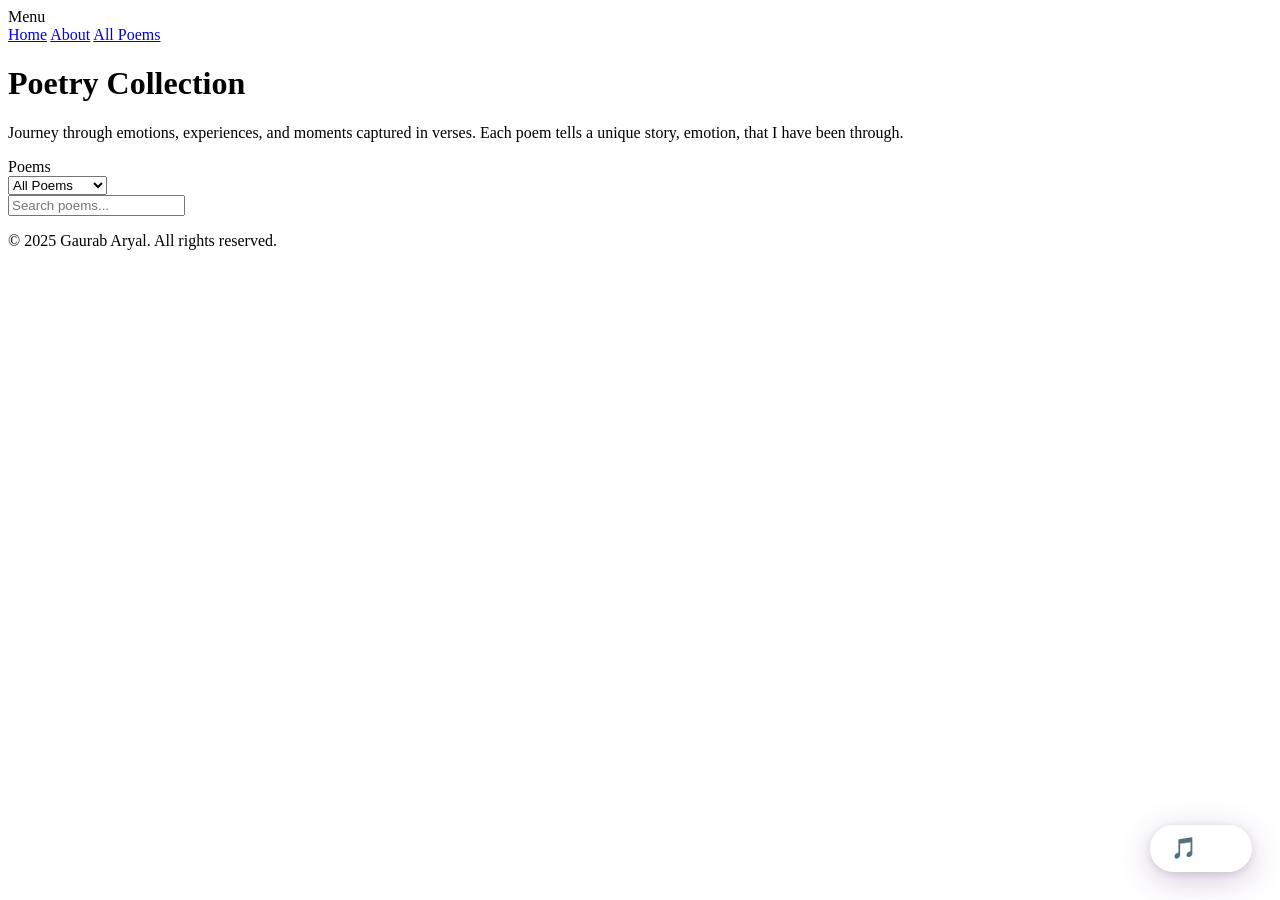
==== index.html @ 0ad4f9c4 "added a music section by antigravity" ====
<!DOCTYPE html>
<html lang="en">

<head>
  <meta charset="UTF-8">
  <meta name="viewport" content="width=device-width, initial-scale=1.0">

  <meta name="description"
    content="Journey through emotions, experiences, and moments captured in verses by Gaurab Aryal">
  <meta name="keywords" content="poetry, poems, literature, Gaurab Aryal, creative writing">

  <title>My Poems | Gaurab</title>

  <link rel="stylesheet" href="css/styles.css">
  <link rel="stylesheet" href="css/music.css">
  <link
    href="https://fonts.googleapis.com/css2?family=Playfair+Display:wght@400;700&family=Inter:wght@300;400;600&display=swap"
    rel="stylesheet">
  <!-- Favicon -->
  <link rel="icon" type="image/x-icon" href="/favicon.ico">

</head>

<body>
  <div class="wrap">


    <!-- Navigation Dropdown -->
    <div class="nav-dropdown" id="navDropdown">
      <div class="nav-toggle" id="navToggle">
        Menu
      </div>
      <div class="nav-menu">
        <a href="#top"> Home</a>
        <a href="/pages/author.html">About</a>
        <a href="/poems-list.html">All Poems</a>
      </div>
    </div>

    <div id="top"></div>
    <div class="unified-header">
      <div class="header-content">
        <h1>Poetry Collection</h1>
        <div class="underline"></div>
        <p class="poems-description">
          Journey through emotions, experiences, and moments captured in verses.
          Each poem tells a unique story, emotion, that I have been through.
        </p>

        <div class="poem-counter">
          <span class="counter-number" id="poem-counter"> </span>
          <span class="counter-label">Poems</span>
        </div>

        <div class="category-dropdown">
          <select id="poem-category" aria-label="Filter poems by category">
            <option value="all">All Poems</option>
            <option value="Introspection">Introspection</option>
            <option value="Love">Love</option>
            <option value="Life">Life</option>
            <option value="Night">Night</option>
            <option value="People">People</option>
          </select>
        </div>

      </div>
    </div>

    <div class="poems-wrapper">
      <div class="poems-controls">
        <div class="search-container">
          <input type="text" id="search-input" placeholder="Search poems..." class="search-input">
        </div>
      </div>

      <div class="poems-grid">
        <!-- Poems will be loaded here by JavaScript -->
      </div>

      <div class="pagination-stats"></div>
      <div class="pagination-container"></div>
    </div>


    <footer class="navbar">
      <div class="footer-content">
        <p>&copy; 2025 Gaurab Aryal. All rights reserved.</p>
      </div>
    </footer>

  </div>

  <!-- Analytics -->
  <script async src="https://www.googletagmanager.com/gtag/js?id=G-D6WCQTHSCM"></script>
  <script>
    window.dataLayer = window.dataLayer || [];
    function gtag() { dataLayer.push(arguments); }
    gtag('js', new Date());
    gtag('config', 'G-D6WCQTHSCM');
  </script>

  <script type="module" src="js/main.js"></script>
  <!-- Music Player (separate, standalone module) -->
  <script src="js/music.js" defer></script>


</body>

</html>
---- css/music.css ----
/* ========================================
   MUSIC PLAYER STYLES
   Floating ambient music player
   ======================================== */

/* Music Player Container */
#music-player {
    position: fixed;
    bottom: 28px;
    right: 28px;
    z-index: 9999;
    display: flex;
    flex-direction: column;
    align-items: flex-end;
    gap: 10px;
    font-family: 'Inter', sans-serif;
}

/* Collapsed pill button */
#music-toggle-btn {
    display: flex;
    align-items: center;
    gap: 10px;
    background: rgba(255, 255, 255, 0.18);
    backdrop-filter: blur(20px);
    -webkit-backdrop-filter: blur(20px);
    border: 1.5px solid rgba(255, 255, 255, 0.35);
    border-radius: 50px;
    padding: 12px 20px;
    cursor: pointer;
    box-shadow: 0 8px 32px rgba(89, 46, 131, 0.25), 0 2px 8px rgba(0,0,0,0.12);
    transition: all 0.35s cubic-bezier(0.34, 1.56, 0.64, 1);
    color: #fff;
    user-select: none;
    min-width: 52px;
    justify-content: center;
}

#music-toggle-btn:hover {
    transform: translateY(-3px) scale(1.05);
    box-shadow: 0 14px 40px rgba(89, 46, 131, 0.38), 0 4px 12px rgba(0,0,0,0.18);
    background: rgba(255, 255, 255, 0.26);
}

#music-toggle-btn .btn-icon {
    font-size: 1.3rem;
    line-height: 1;
    transition: transform 0.3s ease;
}

#music-toggle-btn:hover .btn-icon {
    transform: scale(1.15) rotate(-5deg);
}

#music-toggle-btn .btn-label {
    font-size: 0.85rem;
    font-weight: 600;
    letter-spacing: 0.5px;
    white-space: nowrap;
    max-width: 120px;
    overflow: hidden;
    text-overflow: ellipsis;
}

/* Expanded player card */
#music-card {
    background: rgba(20, 12, 40, 0.72);
    backdrop-filter: blur(28px);
    -webkit-backdrop-filter: blur(28px);
    border: 1.5px solid rgba(126, 91, 239, 0.28);
    border-radius: 22px;
    padding: 20px 22px 18px;
    width: 300px;
    box-shadow: 0 20px 60px rgba(89, 46, 131, 0.38), 0 4px 16px rgba(0,0,0,0.22);
    transform-origin: bottom right;
    transform: scale(0.85) translateY(10px);
    opacity: 0;
    pointer-events: none;
    transition: all 0.4s cubic-bezier(0.34, 1.56, 0.64, 1);
    color: #fff;
}

#music-card.open {
    transform: scale(1) translateY(0);
    opacity: 1;
    pointer-events: all;
}

/* Track info */
.music-track-info {
    display: flex;
    align-items: center;
    gap: 14px;
    margin-bottom: 16px;
}

.music-art {
    width: 52px;
    height: 52px;
    border-radius: 12px;
    background: linear-gradient(135deg, #7e5bef, #f472b6);
    display: flex;
    align-items: center;
    justify-content: center;
    font-size: 1.5rem;
    flex-shrink: 0;
    box-shadow: 0 4px 14px rgba(126, 91, 239, 0.45);
    overflow: hidden;
    position: relative;
}

.music-art.spinning {
    animation: spin-art 8s linear infinite;
}

@keyframes spin-art {
    from { transform: rotate(0deg); }
    to { transform: rotate(360deg); }
}

.music-note-icon {
    font-size: 1.5rem;
    display: block;
}

.music-text {
    flex: 1;
    overflow: hidden;
}

.music-title {
    font-size: 0.95rem;
    font-weight: 700;
    color: #fff;
    white-space: nowrap;
    overflow: hidden;
    text-overflow: ellipsis;
    margin-bottom: 3px;
}

.music-artist {
    font-size: 0.8rem;
    color: rgba(255, 255, 255, 0.6);
    white-space: nowrap;
    overflow: hidden;
    text-overflow: ellipsis;
}

/* Progress bar */
.music-progress-wrap {
    margin-bottom: 14px;
}

.music-progress-bar {
    width: 100%;
    height: 4px;
    border-radius: 4px;
    background: rgba(255,255,255,0.15);
    cursor: pointer;
    appearance: none;
    -webkit-appearance: none;
    outline: none;
    accent-color: #a78bfa;
    transition: height 0.2s ease;
}

.music-progress-bar:hover {
    height: 6px;
}

.music-time-row {
    display: flex;
    justify-content: space-between;
    margin-top: 6px;
    font-size: 0.72rem;
    color: rgba(255,255,255,0.5);
}

/* Controls */
.music-controls {
    display: flex;
    align-items: center;
    justify-content: center;
    gap: 10px;
    margin-bottom: 14px;
}

.music-btn {
    background: rgba(255,255,255,0.08);
    border: none;
    border-radius: 50%;
    width: 38px;
    height: 38px;
    display: flex;
    align-items: center;
    justify-content: center;
    font-size: 1rem;
    cursor: pointer;
    color: rgba(255,255,255,0.8);
    transition: all 0.22s ease;
    flex-shrink: 0;
}

.music-btn:hover {
    background: rgba(255,255,255,0.18);
    color: #fff;
    transform: scale(1.1);
}

.music-btn.play-pause-btn {
    background: linear-gradient(135deg, #7e5bef, #c084fc);
    color: #fff;
    width: 48px;
    height: 48px;
    font-size: 1.25rem;
    box-shadow: 0 4px 18px rgba(126, 91, 239, 0.5);
}

.music-btn.play-pause-btn:hover {
    transform: scale(1.12);
    box-shadow: 0 6px 24px rgba(126, 91, 239, 0.65);
    background: linear-gradient(135deg, #9d7cff, #d8a4ff);
}

/* Volume */
.music-volume-row {
    display: flex;
    align-items: center;
    gap: 10px;
}

.volume-icon {
    font-size: 0.95rem;
    color: rgba(255,255,255,0.6);
    cursor: pointer;
    transition: color 0.2s;
    flex-shrink: 0;
    width: 20px;
    text-align: center;
}

.volume-icon:hover { color: #fff; }

.music-volume-bar {
    flex: 1;
    height: 4px;
    border-radius: 4px;
    appearance: none;
    -webkit-appearance: none;
    background: rgba(255,255,255,0.15);
    accent-color: #a78bfa;
    cursor: pointer;
    outline: none;
}

/* Track list */
.music-track-list {
    margin-top: 14px;
    border-top: 1px solid rgba(255,255,255,0.1);
    padding-top: 12px;
    max-height: 130px;
    overflow-y: auto;
    scrollbar-width: thin;
    scrollbar-color: rgba(167,139,250,0.4) transparent;
}

.music-track-list::-webkit-scrollbar { width: 4px; }
.music-track-list::-webkit-scrollbar-track { background: transparent; }
.music-track-list::-webkit-scrollbar-thumb { background: rgba(167,139,250,0.4); border-radius: 4px; }

.track-item {
    display: flex;
    align-items: center;
    gap: 10px;
    padding: 8px 10px;
    border-radius: 10px;
    cursor: pointer;
    transition: all 0.22s ease;
    font-size: 0.82rem;
}

.track-item:hover {
    background: rgba(255,255,255,0.1);
}

.track-item.active {
    background: rgba(126, 91, 239, 0.25);
    border: 1px solid rgba(126, 91, 239, 0.35);
}

.track-num {
    color: rgba(255,255,255,0.35);
    font-size: 0.7rem;
    width: 16px;
    text-align: center;
    flex-shrink: 0;
}

.track-item.active .track-num {
    color: #a78bfa;
}

.track-name {
    flex: 1;
    color: rgba(255,255,255,0.8);
    overflow: hidden;
    text-overflow: ellipsis;
    white-space: nowrap;
}

.track-item.active .track-name {
    color: #fff;
    font-weight: 600;
}

.track-dur {
    color: rgba(255,255,255,0.35);
    font-size: 0.7rem;
    flex-shrink: 0;
}

/* Autoplay notice toast */
#music-autoplay-toast {
    position: fixed;
    bottom: 100px;
    right: 28px;
    z-index: 9998;
    background: rgba(20, 12, 40, 0.9);
    backdrop-filter: blur(20px);
    border: 1px solid rgba(126, 91, 239, 0.35);
    border-radius: 14px;
    padding: 12px 18px;
    color: #fff;
    font-size: 0.82rem;
    display: flex;
    align-items: center;
    gap: 10px;
    box-shadow: 0 8px 28px rgba(89, 46, 131, 0.35);
    transform: translateY(10px);
    opacity: 0;
    transition: all 0.4s cubic-bezier(0.34, 1.56, 0.64, 1);
    pointer-events: none;
    max-width: 240px;
}

#music-autoplay-toast.show {
    opacity: 1;
    transform: translateY(0);
    pointer-events: all;
}

#music-autoplay-toast .toast-icon {
    font-size: 1.1rem;
}

#music-autoplay-toast .toast-text {
    flex: 1;
    line-height: 1.4;
    color: rgba(255,255,255,0.85);
}

/* Visualizer bars */
.music-visualizer {
    display: flex;
    align-items: flex-end;
    gap: 3px;
    height: 20px;
    margin-left: auto;
}

.vis-bar {
    width: 3px;
    background: linear-gradient(to top, #7e5bef, #f472b6);
    border-radius: 2px;
    transition: height 0.1s ease;
}

.vis-bar:nth-child(1) { animation: vis1 0.8s ease infinite alternate; }
.vis-bar:nth-child(2) { animation: vis2 0.6s ease infinite alternate; }
.vis-bar:nth-child(3) { animation: vis3 0.9s ease infinite alternate; }
.vis-bar:nth-child(4) { animation: vis2 0.7s ease infinite alternate; }

@keyframes vis1 { from { height: 4px; } to { height: 18px; } }
@keyframes vis2 { from { height: 8px; } to { height: 14px; } }
@keyframes vis3 { from { height: 3px; } to { height: 20px; } }

.music-visualizer.paused .vis-bar {
    animation-play-state: paused;
    height: 4px;
}

/* Responsive tweaks */
@media (max-width: 480px) {
    #music-player {
        bottom: 16px;
        right: 16px;
    }

    #music-card {
        width: calc(100vw - 32px);
    }
}
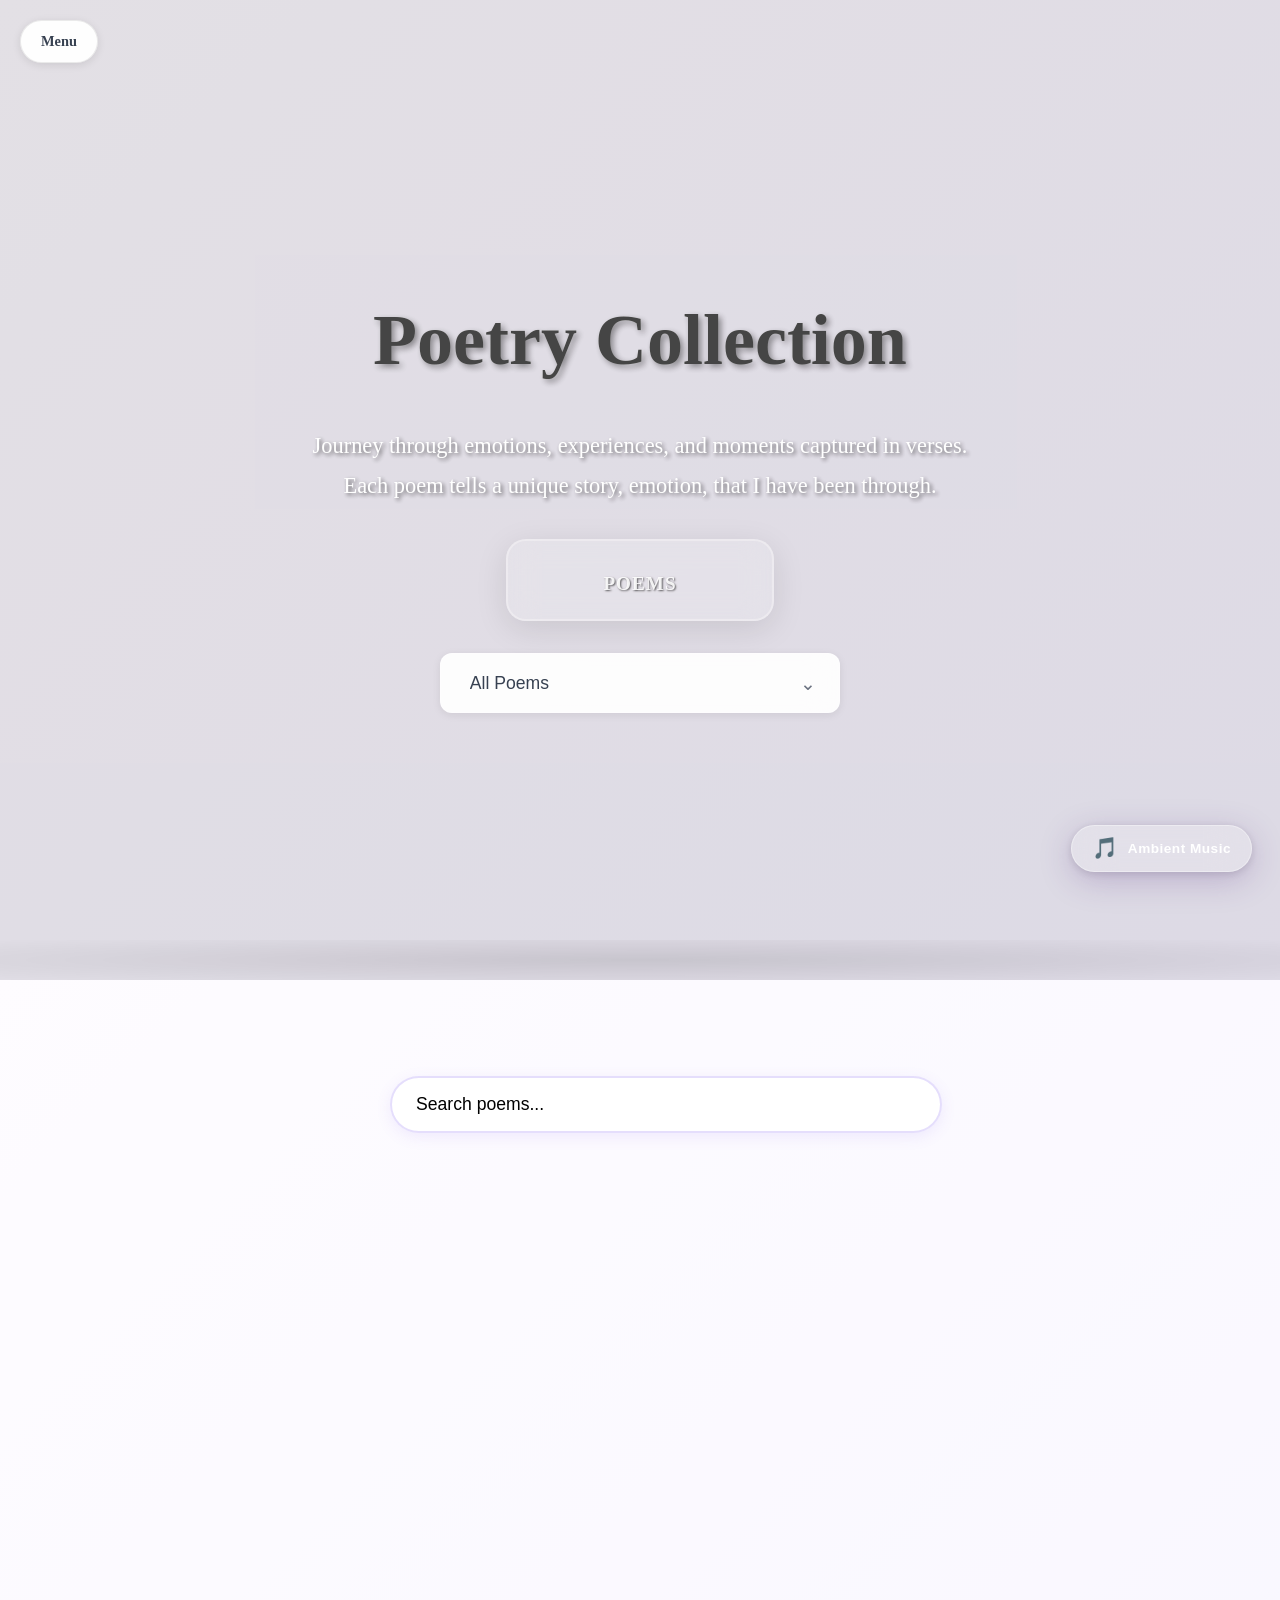
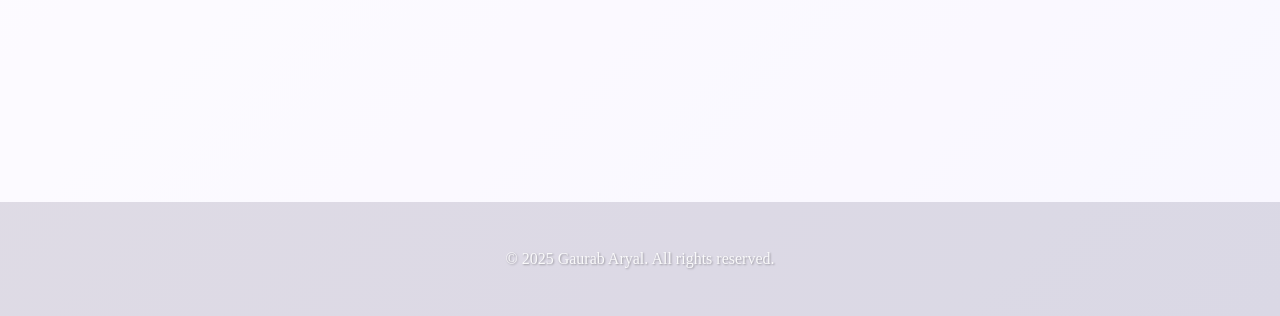
==== commit ea50e8d9: "added music and optimization" ====
--- a/index.html
+++ b/index.html
@@ -18,6 +18,9 @@
     rel="stylesheet">
   <!-- Favicon -->
   <link rel="icon" type="image/x-icon" href="/favicon.ico">
+  <!-- Music: preload audio file + run player script as early as possible -->
+  <link rel="preload" href="music/Cry - Cigarettes After Sex.mp3" as="audio" type="audio/mpeg">
+  <script src="js/music.js" async></script>
 
 </head>
 
@@ -100,8 +103,6 @@
   </script>
 
   <script type="module" src="js/main.js"></script>
-  <!-- Music Player (separate, standalone module) -->
-  <script src="js/music.js" defer></script>
 
 
 </body>
--- a/css/styles.css
+++ b/css/styles.css
@@ -0,0 +1,1270 @@
+@import url('root.css');
+@import url('pagination.css');
+
+.home-button {
+    color: white;
+    background: rgba(255, 255, 255, 0.15);
+    border: 2px solid rgba(255, 255, 255, 0.3);
+    border-radius: var(--border-radius);
+    padding: 0.8rem 1.6rem;
+    font-weight: 600;
+    font-size: 1rem;
+    cursor: pointer;
+    transition: all var(--transition-speed);
+    text-decoration: none;
+    backdrop-filter: blur(15px);
+    display: inline-block;
+    position: relative;
+    overflow: hidden;
+    will-change: transform;
+}
+
+.home-button::before {
+    content: '';
+    position: absolute;
+    top: 0;
+    left: -100%;
+    width: 100%;
+    height: 100%;
+    background: linear-gradient(90deg, transparent, rgba(255, 255, 255, 0.2), transparent);
+    transition: left 0.5s;
+}
+
+.home-button:hover::before {
+    left: 100%;
+}
+
+.home-button:hover {
+    background: rgba(255, 255, 255, 0.25);
+    border-color: rgba(255, 255, 255, 0.6);
+    transform: translateY(-3px);
+    box-shadow: 0 8px 25px rgba(0, 0, 0, 0.2);
+}
+
+body {
+    margin: 0;
+    padding: 0;
+    min-height: 100vh;
+    font-family: 'Georgia', serif;
+    color: var(--text-color);
+    word-wrap: break-word;
+    overflow-wrap: break-word;
+    background: linear-gradient(135deg, #fdf9ff 0%, #f3f0ff 100%);
+}
+
+/* Home button in top left */
+.home-button-fixed {
+    position: fixed;
+    top: 20px;
+    left: 20px;
+    z-index: 1000;
+    background: rgba(255, 255, 255, 0.95);
+    color: #374151;
+    padding: 12px 20px;
+    border-radius: 50px;
+    text-decoration: none;
+    font-weight: 600;
+    font-size: 0.9rem;
+    backdrop-filter: blur(10px);
+    border: 1px solid rgba(0, 0, 0, 0.08);
+    transition: all 0.3s ease;
+    box-shadow: 0 2px 8px rgba(0, 0, 0, 0.1);
+}
+
+.home-button-fixed:hover {
+    background: rgba(255, 255, 255, 1);
+    color: #1f2937;
+    transform: translateY(-2px);
+    box-shadow: 0 4px 12px rgba(0, 0, 0, 0.15);
+    border-color: rgba(0, 0, 0, 0.12);
+}
+
+/* Navigation dropdown */
+.nav-dropdown {
+    position: fixed;
+    top: 20px;
+    left: 20px;
+    z-index: 1000;
+}
+
+.nav-toggle {
+    background: rgba(255, 255, 255, 0.95);
+    color: #374151;
+    padding: 12px 20px;
+    border-radius: 50px;
+    text-decoration: none;
+    font-weight: 600;
+    font-size: 0.9rem;
+    backdrop-filter: blur(10px);
+    border: 1px solid rgba(0, 0, 0, 0.08);
+    transition: all 0.3s ease;
+    box-shadow: 0 2px 8px rgba(0, 0, 0, 0.1);
+    cursor: pointer;
+    display: flex;
+    align-items: center;
+    gap: 8px;
+}
+
+.nav-toggle:hover {
+    background: rgba(255, 255, 255, 1);
+    color: #1f2937;
+    transform: translateY(-2px);
+    box-shadow: 0 4px 12px rgba(0, 0, 0, 0.15);
+    border-color: rgba(0, 0, 0, 0.12);
+}
+
+.nav-menu {
+    position: absolute;
+    top: 60px;
+    left: 0;
+    background: rgba(255, 255, 255, 0.96);
+    backdrop-filter: blur(15px);
+    border-radius: 12px;
+    box-shadow: 0 4px 20px rgba(0, 0, 0, 0.12);
+    border: 1px solid rgba(0, 0, 0, 0.06);
+    min-width: 200px;
+    opacity: 0;
+    visibility: hidden;
+    transform: translateY(-10px);
+    transition: all 0.3s ease;
+    padding: 8px;
+}
+
+.nav-dropdown.active .nav-menu {
+    opacity: 1;
+    visibility: visible;
+    transform: translateY(0);
+}
+
+.nav-menu a {
+    display: block;
+    padding: 10px 16px;
+    color: #374151;
+    text-decoration: none;
+    font-weight: 400;
+    transition: all 0.2s ease;
+    border-radius: 8px;
+    margin: 2px 0;
+    font-size: 0.9rem;
+}
+
+.nav-menu a:hover {
+    background: rgba(55, 65, 81, 0.08);
+    color: #1f2937;
+    transform: translateX(2px);
+}
+
+.unified-header {
+    background-image: var(--shared-header-image);
+    background-size: cover;
+    background-position: center;
+    background-attachment: fixed;
+    position: relative;
+    padding: 2rem 2rem 3rem;
+    min-height: 100vh;  /* Changed from 50vh */
+    height: 100vh;       /* Ensures it takes full height of the screen */
+    display: flex;
+    flex-direction: column;
+    justify-content: center;  /* Center the content vertically */
+    align-items: center;      /* Center horizontally */
+    text-align: center;
+    will-change: transform;
+}
+
+.unified-header::before {
+    content: '';
+    position: absolute;
+    top: 0;
+    left: 0;
+    right: 0;
+    bottom: 0;
+    background: rgba(0, 0, 0, 0.1);
+    z-index: 1;
+}
+
+.unified-header::after {
+    content: '';
+    position: absolute;
+    bottom: 0;
+    left: 0;
+    width: 100%;
+    height: 40px;
+    background: radial-gradient(ellipse at center, rgba(0, 0, 0, 0.1) 0%, transparent 100%);
+    z-index: 2;
+}
+
+.header-content {
+    max-width: 90%;
+    margin: 0 auto;
+    padding: 0;
+    position: relative;
+    z-index: 2;
+    animation: fadeInUp 1.2s ease-out;
+}
+
+.poems-wrapper {
+    background: linear-gradient(135deg, #fdf9ff 0%, #f3f0ff 100%);
+    padding: 6rem 2rem;
+    position: relative;
+    min-height: 70vh;
+}
+
+.poems-wrapper::before {
+    content: '';
+    position: absolute;
+    top: 0;
+    left: 0;
+    right: 0;
+    bottom: 0;
+    background: rgba(255, 255, 255, 0.5);
+    z-index: 1;
+}
+
+h1 {
+    font-family: var(--font-heading);
+    text-align: center;
+    color: rgb(69, 69, 69);
+    margin-bottom: 1rem;
+    font-size: 4.5rem;
+    font-weight: bold;
+    text-shadow: 3px 3px 6px rgba(0, 0, 0, 0.4);
+    animation: fadeIn 1s ease;
+    background: linear-gradient(45deg, #fff, #f0f0f0);
+    -webkit-background-clip: text;
+  
+    background-clip: text;
+}
+
+.underline {
+    width: 100px;
+    height: 4px;
+    background: linear-gradient(45deg, var(--primary-color), var(--secondary-color));
+    margin: 0 auto 1.5rem;
+    border-radius: 2px;
+    animation: fadeIn 1.8s ease;
+}
+
+.poems-description {
+    max-width: 700px;
+    margin: 0 auto 2rem;
+    color: white;
+    font-size: 1.4rem;
+    line-height: 1.8;
+    text-shadow: 2px 2px 4px rgba(0, 0, 0, 0.6);
+    animation: fadeIn 1.5s ease;
+}
+
+.poem-counter {
+    display: flex;
+    flex-direction: column;
+    align-items: center;
+    margin: 2rem auto;
+    padding: 1.5rem 2rem;
+    background: rgba(255, 255, 255, 0.15);
+    backdrop-filter: blur(15px);
+    border-radius: 20px;
+    border: 2px solid rgba(255, 255, 255, 0.3);
+    max-width: 200px;
+    box-shadow: 0 8px 32px rgba(0, 0, 0, 0.1);
+    animation: fadeIn 2.2s ease;
+}
+
+.counter-number {
+    font-family: var(--font-heading);
+    font-size: 3rem;
+    font-weight: bold;
+    color: white;
+    text-shadow: 2px 2px 4px rgba(0, 0, 0, 0.6);
+    line-height: 1;
+    background: linear-gradient(45deg, #fff, #f0f0f0);
+    -webkit-background-clip: text;
+    -webkit-text-fill-color: transparent;
+    background-clip: text;
+}
+
+.counter-label {
+    font-size: 1.2rem;
+    color: rgba(255, 255, 255, 0.9);
+    text-shadow: 1px 1px 2px rgba(0, 0, 0, 0.6);
+    font-weight: 600;
+    letter-spacing: 1px;
+    text-transform: uppercase;
+    margin-top: 0.5rem;
+}
+
+.category-dropdown {
+    text-align: center;
+    margin: 1rem auto 0;
+    max-width: 400px;
+    width: 100%;
+    position: relative;
+    z-index: 10;
+    animation: fadeIn 2s ease;
+}
+
+.category-dropdown select {
+    width: 100%;
+    padding: 1.2rem 3rem 1.2rem 1.8rem;
+    font-size: 1.1rem;
+    border: 1px solid rgba(255, 255, 255, 0.3);
+    border-radius: 12px;
+    background: rgba(255, 255, 255, 0.92);
+    color: #374151;
+    cursor: pointer;
+    appearance: none;
+    -webkit-appearance: none;
+    transition: all 0.3s ease;
+    backdrop-filter: blur(15px);
+    box-shadow: 0 2px 8px rgba(0, 0, 0, 0.08);
+    font-weight: 500;
+}
+
+.category-dropdown::after {
+    content: '⌄';
+    position: absolute;
+    right: 1.5rem;
+    top: 50%;
+    transform: translateY(-50%);
+    color: #6b7280;
+    pointer-events: none;
+    z-index: 1;
+    transition: transform 0.3s ease;
+    font-size: 1.2rem;
+}
+
+.category-dropdown:hover::after {
+    transform: translateY(-50%) scale(1.1);
+}
+
+.category-dropdown select:focus {
+    outline: none;
+    box-shadow: 0 0 0 3px rgba(55, 65, 81, 0.1), 0 2px 8px rgba(0, 0, 0, 0.12);
+    background: rgba(255, 255, 255, 0.98);
+    border-color: rgba(255, 255, 255, 0.5);
+}
+
+.category-dropdown select:hover {
+    background: rgba(255, 255, 255, 0.98);
+    border-color: rgba(255, 255, 255, 0.4);
+    box-shadow: 0 4px 12px rgba(0, 0, 0, 0.1);
+}
+
+/* Search and Controls */
+.poems-controls {
+    max-width: 1400px;
+    margin: 0 auto 3rem;
+    padding: 0 2rem;
+    position: relative;
+    z-index: 2;
+}
+
+.search-container {
+    max-width: 500px;
+    margin: 0 auto;
+}
+
+.search-input {
+    width: 100%;
+    padding: 1rem 1.5rem;
+    font-size: 1.1rem;
+    border: 2px solid rgba(126, 91, 239, 0.2);
+    border-radius: 50px;
+    background: rgba(255, 255, 255, 0.95);
+    backdrop-filter: blur(10px);
+    transition: all 0.3s ease;
+    outline: none;
+    box-shadow: 0 4px 15px rgba(126, 91, 239, 0.1);
+}
+
+.search-input:focus {
+    border-color: var(--primary-color);
+    box-shadow: 0 0 0 4px rgba(126, 91, 239, 0.1), 0 8px 25px rgba(126, 91, 239, 0.2);
+    transform: scale(1.02);
+}
+
+.search-input::placeholder {
+    color: var(--text-muted);
+}
+
+/* No Results State */
+.no-results {
+    grid-column: 1 / -1;
+    text-align: center;
+    padding: 4rem 2rem;
+    color: var(--text-muted);
+}
+
+.no-results-icon {
+    font-size: 4rem;
+    margin-bottom: 1rem;
+    opacity: 0.5;
+}
+
+.no-results h3 {
+    font-family: var(--font-heading);
+    font-size: 1.5rem;
+    margin-bottom: 0.5rem;
+    color: var(--text-color);
+}
+
+.no-results p {
+    font-size: 1rem;
+    margin: 0;
+}
+
+/* Pagination Styles */
+.pagination-container {
+    max-width: 1400px;
+    margin: 3rem auto 0;
+    padding: 0 2rem;
+    display: flex;
+    justify-content: center;
+    position: relative;
+    z-index: 2;
+}
+
+.pagination {
+    display: flex;
+    align-items: center;
+    gap: 0.5rem;
+    background: rgba(255, 255, 255, 0.95);
+    backdrop-filter: blur(20px);
+    padding: 1rem 1.5rem;
+    border-radius: 50px;
+    box-shadow: 0 8px 32px rgba(126, 91, 239, 0.15);
+    border: 1px solid rgba(255, 255, 255, 0.3);
+}
+
+.pagination-btn {
+    padding: 0.75rem 1rem;
+    border: none;
+    background: transparent;
+    color: var(--text-color);
+    font-weight: 500;
+    border-radius: 12px;
+    cursor: pointer;
+    transition: all 0.3s ease;
+    font-size: 0.95rem;
+    min-width: 44px;
+    display: flex;
+    align-items: center;
+    justify-content: center;
+    gap: 0.5rem;
+}
+
+.pagination-btn:hover {
+    background: rgba(126, 91, 239, 0.1);
+    color: var(--primary-color);
+    transform: translateY(-2px);
+}
+
+.pagination-btn.active {
+    background: linear-gradient(135deg, var(--primary-color), var(--secondary-color));
+    color: white;
+    box-shadow: 0 4px 15px rgba(126, 91, 239, 0.3);
+}
+
+.pagination-btn.active:hover {
+    transform: translateY(-2px) scale(1.05);
+    box-shadow: 0 6px 20px rgba(126, 91, 239, 0.4);
+}
+
+.pagination-prev,
+.pagination-next {
+    padding: 0.75rem 1.25rem;
+    font-weight: 600;
+}
+
+.pagination-ellipsis {
+    padding: 0.75rem 0.5rem;
+    color: var(--text-muted);
+    font-weight: 500;
+}
+
+.pagination-stats {
+    max-width: 1400px;
+    margin: 2rem auto 0;
+    padding: 0 2rem;
+    display: flex;
+    justify-content: center;
+    position: relative;
+    z-index: 2;
+}
+
+.stats-info {
+    background: rgba(255, 255, 255, 0.9);
+    backdrop-filter: blur(10px);
+    padding: 0.75rem 1.5rem;
+    border-radius: 25px;
+    color: var(--text-muted);
+    font-size: 0.9rem;
+    font-weight: 500;
+    box-shadow: 0 4px 15px rgba(126, 91, 239, 0.1);
+    border: 1px solid rgba(255, 255, 255, 0.3);
+}
+
+.poems-grid {
+    display: grid;
+    grid-template-columns: repeat(auto-fit, minmax(350px, 1fr));
+    gap: 3rem;
+    max-width: 1400px;
+    margin: 0 auto;
+    padding: 0;
+    position: relative;
+    z-index: 2;
+    background: transparent;
+}
+
+.poem-card {
+    background: rgba(255, 255, 255, 0.98);
+    backdrop-filter: blur(20px);
+    border: 1px solid rgba(255, 255, 255, 0.3);
+    border-radius: 24px;
+    overflow: hidden;
+    box-shadow: 0 15px 50px rgba(89, 46, 131, 0.15);
+    transition: all 0.4s cubic-bezier(0.175, 0.885, 0.32, 1.275);
+    text-decoration: none;
+    color: inherit;
+    position: relative;
+    animation: fadeInScale 0.8s ease;
+    display: block;
+    height: 420px;
+    display: flex;
+    flex-direction: column;
+}
+
+@keyframes fadeInUp {
+    from {
+        opacity: 0;
+        transform: translateY(40px);
+    }
+
+    to {
+        opacity: 1;
+        transform: translateY(0);
+    }
+}
+
+@keyframes fadeInScale {
+    from {
+        opacity: 0;
+        transform: scale(0.9) translateY(30px);
+    }
+
+    to {
+        opacity: 1;
+        transform: scale(1) translateY(0);
+    }
+}
+
+.poem-card:hover {
+    transform: translateY(-12px) scale(1.02);
+    box-shadow: 0 30px 80px rgba(89, 46, 131, 0.3);
+    border-color: rgba(126, 91, 239, 0.3);
+}
+
+.poem-card::before {
+    content: '';
+    position: absolute;
+    top: 0;
+    left: 0;
+    right: 0;
+    bottom: 0;
+    background: linear-gradient(135deg, rgba(126, 91, 239, 0.05), rgba(244, 114, 182, 0.05));
+    opacity: 0;
+    transition: opacity 0.3s ease;
+    border-radius: 24px;
+    z-index: 1;
+}
+
+.poem-card:hover::before {
+    opacity: 1;
+}
+
+.poem-card img {
+    width: 100%;
+    height: 220px;
+    object-fit: cover;
+    object-position: center;
+    transition: transform 0.5s cubic-bezier(0.175, 0.885, 0.32, 1.275);
+    will-change: transform;
+    flex-shrink: 0;
+    position: relative;
+    z-index: 2;
+}
+
+.poem-card:hover img {
+    transform: scale(1.08);
+}
+
+.poem-card-content {
+    padding: 1rem;
+    background: transparent;
+    flex-grow: 1;
+    display: flex;
+    flex-direction: column;
+    justify-content: space-between;
+    position: relative;
+    z-index: 2;
+}
+
+.poem-title {
+    font-family: var(--font-heading);
+    color: #592e83;
+    font-size: 1.4rem;
+    margin: 0 0 1.2rem 0;
+    font-weight: bold;
+    line-height: 1.3;
+    flex-shrink: 0;
+    transition: color 0.3s ease;
+}
+
+.poem-card:hover .poem-title {
+    color: var(--primary-color);
+}
+
+.poem-description {
+    color: var(--text-secondary);
+    font-size: 1rem;
+    line-height: 1.6;
+    margin: 0;
+    flex-grow: 1;
+    transition: color 0.3s ease;
+}
+
+.poem-card:hover .poem-description {
+    color: #555;
+}
+
+.poem-category {
+    position: absolute;
+    top: 1.2rem;
+    right: 1.2rem;
+    background: linear-gradient(135deg, rgba(126, 91, 239, 0.95), rgba(244, 114, 182, 0.95));
+    color: white;
+    padding: 0.6rem 1.2rem;
+    border-radius: 50px;
+    font-size: 0.85rem;
+    font-weight: 600;
+    box-shadow: 0 4px 15px rgba(89, 46, 131, 0.4);
+    backdrop-filter: blur(10px);
+    border: 1px solid rgba(255, 255, 255, 0.2);
+    z-index: 3;
+    transition: all 0.3s ease;
+    text-transform: capitalize;
+}
+
+.poem-card:hover .poem-category {
+    transform: scale(1.05);
+    box-shadow: 0 6px 20px rgba(89, 46, 131, 0.5);
+}
+
+
+.poem-subcategory {
+    position: absolute;
+    top: 4rem;
+    right: 1.2rem;
+    background: linear-gradient(135deg, rgba(126, 91, 239, 0.8), rgba(244, 114, 182, 0.8));
+    color: white;
+    padding: 0.6rem 1.2rem;
+    border-radius: 50px;
+    font-size: 0.85rem;
+    font-weight: 600;
+    box-shadow: 0 4px 15px rgba(89, 46, 131, 0.4);
+    backdrop-filter: blur(10px);
+    border: 1px solid rgba(255, 255, 255, 0.15);
+    z-index: 3;
+    transition: all 0.3s ease;
+    text-transform: capitalize;
+    opacity: 0.9;
+}
+
+.poem-card:hover .poem-subcategory {
+    transform: scale(1.05);
+    box-shadow: 0 4px 15px rgba(89, 46, 131, 0.4);
+    opacity: 1;
+}
+
+/* .poem-card-read {
+    color: var(--secondary-color);
+    text-decoration: none;
+    background-color: var(--primary-color);
+    height: 35px;
+    display: flex;
+    justify-content: center;
+    align-items: center;
+    font-weight: bold;
+    font-size: 1.6rem;
+
+} */
+.poem-card-read {
+  color: var(--text-color);
+  text-decoration: none;
+  background-color: var(--primary-color);
+  height: 42px;
+
+  display: flex;
+  justify-content: center;
+  align-items: center;
+
+  font-weight: bold;
+  font-size: 1.4rem;
+  letter-spacing: 0.5px;
+
+
+  transition: all 0.25s ease;
+
+  position: relative;
+  z-index: 2;
+  cursor: pointer;
+}
+
+
+.poem-content {
+    white-space: pre-wrap;
+    line-height: 1.8;
+    color: #2c3e50;
+    font-size: 1.1rem;
+    padding: 2rem;
+    background: rgba(255, 255, 255, 0.95);
+    backdrop-filter: blur(10px);
+    border-radius: 8px;
+    border: 1px solid rgba(255, 255, 255, 0.3);
+    margin: 2rem 0;
+    word-wrap: break-word;
+    overflow-wrap: break-word;
+    box-shadow: 0 4px 20px rgba(0, 0, 0, 0.1);
+}
+
+@keyframes fadeIn {
+    from {
+        opacity: 0;
+        transform: translateY(20px);
+    }
+    to {
+        opacity: 1;
+        transform: translateY(0);
+    }
+}
+
+/* Staggered animation for poem cards */
+.poem-card:nth-child(1) { animation-delay: 0.1s; }
+.poem-card:nth-child(2) { animation-delay: 0.2s; }
+.poem-card:nth-child(3) { animation-delay: 0.3s; }
+.poem-card:nth-child(4) { animation-delay: 0.4s; }
+.poem-card:nth-child(5) { animation-delay: 0.5s; }
+.poem-card:nth-child(6) { animation-delay: 0.6s; }
+
+.back-button {
+    display: inline-block;
+    padding: 1rem 2rem;
+    background: linear-gradient(135deg, #592e83, #7b4399);
+    color: white;
+    text-decoration: none;
+    border-radius: 12px;
+    margin-bottom: 2rem;
+    transition: all 0.3s ease;
+    font-weight: 600;
+    box-shadow: 0 4px 15px rgba(89, 46, 131, 0.3);
+    position: relative;
+    overflow: hidden;
+}
+
+.back-button::before {
+    content: '';
+    position: absolute;
+    top: 0;
+    left: -100%;
+    width: 100%;
+    height: 100%;
+    background: linear-gradient(90deg, transparent, rgba(255, 255, 255, 0.2), transparent);
+    transition: left 0.5s;
+}
+
+.back-button:hover::before {
+    left: 100%;
+}
+
+.back-button:hover {
+    background: linear-gradient(135deg, #7b4399, #9c5bb8);
+    transform: translateY(-3px);
+    box-shadow: 0 8px 25px rgba(89, 46, 131, 0.4);
+}
+
+.poem-page-header {
+    text-align: center;
+    margin-bottom: 3rem;
+    animation: fadeInUp 1s ease;
+}
+
+.poem-page-image {
+    width: 100%;
+    max-width: 800px;
+    height: auto;
+    object-fit: contain;
+    border-radius: 12px;
+    margin: 2rem auto;
+    box-shadow: 0 4px 15px rgba(0, 0, 0, 0.1);
+    display: block;
+}
+
+.author {
+    text-align: right;
+    margin-top: 2rem;
+    font-style: italic;
+    color: #592e83;
+    font-size: 1.2rem;
+    font-weight: 600;
+    animation: fadeIn 1.5s ease;
+}
+
+.poem-page-description {
+    font-style: italic;
+    color: #666;
+    max-width: 800px;
+    margin: 0 auto 2rem;
+    line-height: 1.8;
+    font-size: 1.1rem;
+}
+
+.container {
+    max-width: 1000px;
+    margin: 0 auto;
+    padding: 20px 15px;
+    box-sizing: border-box;
+    background-color: transparent;
+    box-shadow: none;
+    border-radius: 15px;
+    width: 100%;
+    word-wrap: break-word;
+    overflow-wrap: break-word;
+}
+
+footer {
+    background: url('../images/poem-wrapper.png') repeat;
+    padding: 3rem 0;
+    margin-top: 0;
+    position: relative;
+    min-height: auto;
+}
+
+footer::before {
+    content: '';
+    position: absolute;
+    top: 0;
+    left: 0;
+    right: 0;
+    bottom: 0;
+    background: rgba(0, 0, 0, 0.1);
+    z-index: 1;
+}
+
+.footer-content {
+    max-width: 1200px;
+    margin: 0 auto;
+    text-align: center;
+    position: relative;
+    z-index: 2;
+}
+
+footer p {
+    color: rgba(255, 255, 255, 0.9);
+    font-size: 1rem;
+    margin: 0;
+    font-weight: 500;
+    text-shadow: 1px 1px 2px rgba(0, 0, 0, 0.3);
+}
+
+/* Loading animation for better UX */
+.loading-overlay {
+    position: fixed;
+    top: 0;
+    left: 0;
+    width: 100%;
+    height: 100%;
+    background: linear-gradient(135deg, #f8f9fa 0%, #e9ecef 50%, #dee2e6 100%);
+    display: flex;
+    flex-direction: column;
+    justify-content: center;
+    align-items: center;
+    z-index: 9999;
+    opacity: 1;
+    transition: opacity 0.8s ease;
+}
+
+.loading-overlay.hidden {
+    opacity: 0;
+    pointer-events: none;
+}
+
+.loading-spinner {
+    width: 60px;
+    height: 60px;
+    border: 4px solid rgba(126, 91, 239, 0.1);
+    border-top: 4px solid #7e5bef;
+    border-radius: 50%;
+    animation: spin 1.2s linear infinite;
+    margin-bottom: 2rem;
+    box-shadow: 0 4px 20px rgba(126, 91, 239, 0.2);
+}
+
+.loading-text {
+    color: #592e83;
+    font-size: 1.3rem;
+    font-weight: 600;
+    font-family: var(--font-heading);
+    text-align: center;
+    letter-spacing: 0.5px;
+    animation: pulse 2s ease-in-out infinite;
+}
+
+@keyframes spin {
+    0% { transform: rotate(0deg); }
+    100% { transform: rotate(360deg); }
+}
+
+@keyframes pulse {
+    0%, 100% { opacity: 0.7; }
+    50% { opacity: 1; }
+}
+
+/* Responsive Design */
+@media (max-width: 1024px) {
+    .poems-grid {
+        grid-template-columns: repeat(auto-fit, minmax(320px, 1fr));
+        gap: 2.5rem;
+    }
+    
+    .home-button-fixed {
+        top: 15px;
+        left: 15px;
+        padding: 10px 16px;
+        font-size: 0.85rem;
+    }
+}
+
+@media (max-width: 768px) {
+    h1 { 
+        font-size: 3.2rem; 
+    }
+    
+    .poems-wrapper { 
+        padding: 4rem 1.5rem;
+        min-height: 60vh;
+    }
+    
+    .poems-grid { 
+        grid-template-columns: 1fr;
+        gap: 2.5rem;
+        max-width: 100%;
+    }
+    
+    .poem-card {
+        height: 400px;
+        margin: 0 auto;
+        max-width: 450px;
+    }
+    
+    .poem-card img {
+        height: 200px;
+    }
+    
+    .poem-title {
+        font-size: 1.3rem;
+    }
+    
+    .poem-description {
+        font-size: 0.95rem;
+    }
+    
+   .unified-header {
+    height: 100vh;
+    min-height: 100vh;
+    padding-top: 2rem;
+    padding-bottom: 2rem;
+    justify-content: center;
+  }
+    
+    .header-content {
+        padding: 0;
+    }
+    
+    .poems-description {
+        font-size: 1.3rem;
+    }
+    
+    .poem-counter {
+        margin: 1.5rem auto;
+        padding: 1.2rem 1.5rem;
+        max-width: 180px;
+    }
+    
+    .counter-number {
+        font-size: 2.5rem;
+    }
+    
+    .counter-label {
+        font-size: 1.1rem;
+    }
+    
+    .home-button-fixed {
+        top: 10px;
+        left: 10px;
+        padding: 8px 14px;
+        font-size: 0.8rem;
+    }
+    /* .poem-subcategory {
+        top: 3.5rem;
+        right: 1rem;
+        padding: 0.3rem 0.6rem;
+        font-size: 0.7rem;
+    } */
+}
+
+@media (max-width: 480px) {
+    h1 {
+        font-size: 2.8rem;
+    }
+    
+    .poems-wrapper {
+        padding: 3rem 1rem;
+        min-height: 50vh;
+    }
+    
+    .poems-grid {
+        gap: 2rem;
+    }
+    
+    .poem-card {
+        height: 380px;
+        max-width: 100%;
+        border-radius: 20px;
+    }
+    
+    .poem-card img {
+        height: 180px;
+    }
+    
+    .poem-card-content {
+        padding: 1.5rem;
+    }
+    
+    .poem-title {
+        font-size: 1.2rem;
+        margin-bottom: 1rem;
+    }
+    
+    .poem-description {
+        font-size: 0.9rem;
+        line-height: 1.5;
+    }
+    
+    .poem-category {
+        top: 1rem;
+        right: 1rem;
+        padding: 0.5rem 1rem;
+        font-size: 0.8rem;
+    }
+
+     .poem-subcategory {
+        top: 4rem;
+        right: 1rem;
+        padding: 0.5rem 1rem;
+        font-size: 0.8rem;
+    }
+    
+     .unified-header {
+    min-height: 100vh;
+    padding-top: 3rem;
+    padding-bottom: 2rem;
+    display: flex;
+    flex-direction: column;
+    justify-content: center;
+  }
+    
+    .header-content {
+        padding: 0;
+    }
+    
+   .poems-description {
+    font-size: 1rem;
+  }
+    
+    .category-dropdown {
+        max-width: 100%;
+        margin: 1rem auto 0;
+    }
+    
+    .category-dropdown select {
+        padding: 1.2rem 3rem 1.2rem 1.5rem;
+        font-size: 1rem;
+    }
+    
+    .category-dropdown::after {
+        right: 1.5rem;
+    }
+    
+    .poems-controls {
+        padding: 0 1.5rem;
+        margin-bottom: 2rem;
+    }
+    
+    .search-input {
+        font-size: 1rem;
+        padding: 0.9rem 1.3rem;
+    }
+    
+    .pagination {
+        padding: 0.75rem 1rem;
+        gap: 0.25rem;
+    }
+    
+    .pagination-btn {
+        padding: 0.6rem 0.8rem;
+        font-size: 0.9rem;
+        min-width: 40px;
+    }
+    
+    .pagination-prev,
+    .pagination-next {
+        padding: 0.6rem 1rem;
+    }
+    
+    .pagination-container,
+    .pagination-stats {
+        padding: 0 1.5rem;
+    }
+    
+    .poem-counter {
+        margin: 1rem auto;
+        padding: 1rem 1.2rem;
+        max-width: 160px;
+    }
+    
+    .counter-number {
+        font-size: 2.2rem;
+    }
+    
+    .counter-label {
+        font-size: 1rem;
+    }
+}
+
+@media (max-width: 360px) {
+    .poem-card {
+        height: 350px;
+    }
+    
+    .poem-card img {
+        height: 160px;
+    }
+    
+    .poem-title {
+        font-size: 1.1rem;
+    }
+    
+    .poem-description {
+        font-size: 0.85rem;
+    }
+    
+    .unified-header {
+        min-height: 30vh;
+    }
+    
+    .home-button-fixed {
+        top: 10px;
+        left: 10px;
+        padding: 8px 12px;
+        font-size: 0.75rem;
+    }
+    
+    .poems-controls {
+        padding: 0 1rem;
+    }
+    
+    .pagination {
+        padding: 0.5rem 0.75rem;
+        flex-wrap: wrap;
+        justify-content: center;
+    }
+    
+    .pagination-btn {
+        padding: 0.5rem 0.7rem;
+        font-size: 0.85rem;
+        min-width: 36px;
+    }
+    
+    .pagination-container,
+    .pagination-stats {
+        padding: 0 1rem;
+    }
+}
+
+
+/* .disclamer {
+    color: var(--primary-color);
+    background-color: #666;
+    font-weight: bold;
+    font-size: 2rem;
+    display: flex;
+    align-items: center;
+    justify-content: center;
+    min-height: 70vh;
+    max-width: 80%;
+} */
+
+/* Disclaimer Overlay */
+.disclamer {
+  position: fixed;
+  inset: 0;
+  background: rgba(0, 0, 0, 0.85);
+  display: flex;
+  align-items: center;
+  justify-content: center;
+  z-index: 9999;
+  opacity: 0;
+  pointer-events: none;
+  transition: opacity 0.3s ease;
+}
+
+.disclamer.show {
+  opacity: 1;
+  pointer-events: all;
+}
+
+.disclamer-box {
+  max-width: 600px;
+  background: #111;
+  color: #eee;
+  padding: 24px 28px;
+  border-radius: 12px;
+  text-align: center;
+  box-shadow: 0 10px 40px rgba(0,0,0,0.5);
+}
+
+.disclamer-box span {
+  display: block;
+  font-weight: 700;
+  letter-spacing: 2px;
+  margin-bottom: 12px;
+}
+
+.disclamer-box p {
+  font-size: 0.95rem;
+  line-height: 1.6;
+  margin-bottom: 10px;
+  color: #ccc;
+}
+
+/* Make sure poem cards are clickable */
+.poem-card {
+  position: relative;
+  z-index: 1;
+}
+
+.poem-card a {
+  position: relative;
+  z-index: 2;
+  pointer-events: auto;
+  text-decoration: none;
+}
--- a/css/music.css
+++ b/css/music.css
@@ -16,7 +16,7 @@
     font-family: 'Inter', sans-serif;
 }
 
-/* Collapsed pill button */
+/* ── Toggle pill button ────────────────────────────────── */
 #music-toggle-btn {
     display: flex;
     align-items: center;
@@ -57,12 +57,9 @@
     font-weight: 600;
     letter-spacing: 0.5px;
     white-space: nowrap;
-    max-width: 120px;
-    overflow: hidden;
-    text-overflow: ellipsis;
-}
-
-/* Expanded player card */
+}
+
+/* ── Expanded player card ─────────────────────────────── */
 #music-card {
     background: rgba(20, 12, 40, 0.72);
     backdrop-filter: blur(28px);
@@ -70,7 +67,7 @@
     border: 1.5px solid rgba(126, 91, 239, 0.28);
     border-radius: 22px;
     padding: 20px 22px 18px;
-    width: 300px;
+    width: 285px;
     box-shadow: 0 20px 60px rgba(89, 46, 131, 0.38), 0 4px 16px rgba(0,0,0,0.22);
     transform-origin: bottom right;
     transform: scale(0.85) translateY(10px);
@@ -86,27 +83,27 @@
     pointer-events: all;
 }
 
-/* Track info */
+/* ── Track info row ───────────────────────────────────── */
 .music-track-info {
     display: flex;
     align-items: center;
-    gap: 14px;
+    gap: 12px;
     margin-bottom: 16px;
 }
 
+/* Spinning art disc */
 .music-art {
-    width: 52px;
-    height: 52px;
-    border-radius: 12px;
+    width: 48px;
+    height: 48px;
+    border-radius: 50%;
     background: linear-gradient(135deg, #7e5bef, #f472b6);
     display: flex;
     align-items: center;
     justify-content: center;
-    font-size: 1.5rem;
+    font-size: 1.3rem;
     flex-shrink: 0;
     box-shadow: 0 4px 14px rgba(126, 91, 239, 0.45);
-    overflow: hidden;
-    position: relative;
+    transition: transform 0.4s ease;
 }
 
 .music-art.spinning {
@@ -115,12 +112,7 @@
 
 @keyframes spin-art {
     from { transform: rotate(0deg); }
-    to { transform: rotate(360deg); }
-}
-
-.music-note-icon {
-    font-size: 1.5rem;
-    display: block;
+    to   { transform: rotate(360deg); }
 }
 
 .music-text {
@@ -129,24 +121,50 @@
 }
 
 .music-title {
-    font-size: 0.95rem;
+    font-size: 0.92rem;
     font-weight: 700;
     color: #fff;
     white-space: nowrap;
     overflow: hidden;
     text-overflow: ellipsis;
-    margin-bottom: 3px;
+    margin-bottom: 2px;
 }
 
 .music-artist {
-    font-size: 0.8rem;
-    color: rgba(255, 255, 255, 0.6);
+    font-size: 0.76rem;
+    color: rgba(255, 255, 255, 0.55);
     white-space: nowrap;
     overflow: hidden;
     text-overflow: ellipsis;
 }
 
-/* Progress bar */
+/* ── Stop button (top-right of track info) ────────────── */
+.music-stop-btn {
+    background: rgba(255, 255, 255, 0.08);
+    border: 1px solid rgba(255, 255, 255, 0.15);
+    border-radius: 50%;
+    width: 34px;
+    height: 34px;
+    display: flex;
+    align-items: center;
+    justify-content: center;
+    font-size: 0.95rem;
+    cursor: pointer;
+    color: rgba(255, 255, 255, 0.7);
+    flex-shrink: 0;
+    opacity: 0.45;
+    transition: all 0.22s ease;
+}
+
+.music-stop-btn:hover {
+    background: rgba(244, 63, 94, 0.25);
+    border-color: rgba(244, 63, 94, 0.5);
+    color: #fff;
+    opacity: 1 !important;
+    transform: scale(1.1);
+}
+
+/* ── Progress bar ─────────────────────────────────────── */
 .music-progress-wrap {
     margin-bottom: 14px;
 }
@@ -155,12 +173,13 @@
     width: 100%;
     height: 4px;
     border-radius: 4px;
-    background: rgba(255,255,255,0.15);
+    background: rgba(255, 255, 255, 0.15);
     cursor: pointer;
     appearance: none;
     -webkit-appearance: none;
     outline: none;
     accent-color: #a78bfa;
+    display: block;
     transition: height 0.2s ease;
 }
 
@@ -172,21 +191,19 @@
     display: flex;
     justify-content: space-between;
     margin-top: 6px;
-    font-size: 0.72rem;
-    color: rgba(255,255,255,0.5);
-}
-
-/* Controls */
+    font-size: 0.7rem;
+    color: rgba(255, 255, 255, 0.45);
+}
+
+/* ── Play/Stop control ────────────────────────────────── */
 .music-controls {
     display: flex;
     align-items: center;
     justify-content: center;
-    gap: 10px;
-    margin-bottom: 14px;
 }
 
 .music-btn {
-    background: rgba(255,255,255,0.08);
+    background: rgba(255, 255, 255, 0.08);
     border: none;
     border-radius: 50%;
     width: 38px;
@@ -196,130 +213,38 @@
     justify-content: center;
     font-size: 1rem;
     cursor: pointer;
-    color: rgba(255,255,255,0.8);
+    color: rgba(255, 255, 255, 0.8);
     transition: all 0.22s ease;
-    flex-shrink: 0;
 }
 
 .music-btn:hover {
-    background: rgba(255,255,255,0.18);
+    background: rgba(255, 255, 255, 0.18);
     color: #fff;
     transform: scale(1.1);
 }
 
-.music-btn.play-pause-btn {
+.play-pause-btn {
     background: linear-gradient(135deg, #7e5bef, #c084fc);
     color: #fff;
-    width: 48px;
-    height: 48px;
-    font-size: 1.25rem;
+    width: 100%;
+    height: 40px;
+    border-radius: 50px;
+    font-size: 0.9rem;
+    font-weight: 600;
+    letter-spacing: 0.5px;
     box-shadow: 0 4px 18px rgba(126, 91, 239, 0.5);
-}
-
-.music-btn.play-pause-btn:hover {
-    transform: scale(1.12);
+    border: none;
+    cursor: pointer;
+    transition: all 0.25s ease;
+}
+
+.play-pause-btn:hover {
+    transform: translateY(-2px);
     box-shadow: 0 6px 24px rgba(126, 91, 239, 0.65);
     background: linear-gradient(135deg, #9d7cff, #d8a4ff);
 }
 
-/* Volume */
-.music-volume-row {
-    display: flex;
-    align-items: center;
-    gap: 10px;
-}
-
-.volume-icon {
-    font-size: 0.95rem;
-    color: rgba(255,255,255,0.6);
-    cursor: pointer;
-    transition: color 0.2s;
-    flex-shrink: 0;
-    width: 20px;
-    text-align: center;
-}
-
-.volume-icon:hover { color: #fff; }
-
-.music-volume-bar {
-    flex: 1;
-    height: 4px;
-    border-radius: 4px;
-    appearance: none;
-    -webkit-appearance: none;
-    background: rgba(255,255,255,0.15);
-    accent-color: #a78bfa;
-    cursor: pointer;
-    outline: none;
-}
-
-/* Track list */
-.music-track-list {
-    margin-top: 14px;
-    border-top: 1px solid rgba(255,255,255,0.1);
-    padding-top: 12px;
-    max-height: 130px;
-    overflow-y: auto;
-    scrollbar-width: thin;
-    scrollbar-color: rgba(167,139,250,0.4) transparent;
-}
-
-.music-track-list::-webkit-scrollbar { width: 4px; }
-.music-track-list::-webkit-scrollbar-track { background: transparent; }
-.music-track-list::-webkit-scrollbar-thumb { background: rgba(167,139,250,0.4); border-radius: 4px; }
-
-.track-item {
-    display: flex;
-    align-items: center;
-    gap: 10px;
-    padding: 8px 10px;
-    border-radius: 10px;
-    cursor: pointer;
-    transition: all 0.22s ease;
-    font-size: 0.82rem;
-}
-
-.track-item:hover {
-    background: rgba(255,255,255,0.1);
-}
-
-.track-item.active {
-    background: rgba(126, 91, 239, 0.25);
-    border: 1px solid rgba(126, 91, 239, 0.35);
-}
-
-.track-num {
-    color: rgba(255,255,255,0.35);
-    font-size: 0.7rem;
-    width: 16px;
-    text-align: center;
-    flex-shrink: 0;
-}
-
-.track-item.active .track-num {
-    color: #a78bfa;
-}
-
-.track-name {
-    flex: 1;
-    color: rgba(255,255,255,0.8);
-    overflow: hidden;
-    text-overflow: ellipsis;
-    white-space: nowrap;
-}
-
-.track-item.active .track-name {
-    color: #fff;
-    font-weight: 600;
-}
-
-.track-dur {
-    color: rgba(255,255,255,0.35);
-    font-size: 0.7rem;
-    flex-shrink: 0;
-}
-
-/* Autoplay notice toast */
+/* ── Autoplay toast ───────────────────────────────────── */
 #music-autoplay-toast {
     position: fixed;
     bottom: 100px;
@@ -340,7 +265,8 @@
     opacity: 0;
     transition: all 0.4s cubic-bezier(0.34, 1.56, 0.64, 1);
     pointer-events: none;
-    max-width: 240px;
+    max-width: 220px;
+    font-family: 'Inter', sans-serif;
 }
 
 #music-autoplay-toast.show {
@@ -349,54 +275,17 @@
     pointer-events: all;
 }
 
-#music-autoplay-toast .toast-icon {
-    font-size: 1.1rem;
-}
+#music-autoplay-toast .toast-icon { font-size: 1.1rem; }
 
 #music-autoplay-toast .toast-text {
     flex: 1;
     line-height: 1.4;
-    color: rgba(255,255,255,0.85);
-}
-
-/* Visualizer bars */
-.music-visualizer {
-    display: flex;
-    align-items: flex-end;
-    gap: 3px;
-    height: 20px;
-    margin-left: auto;
-}
-
-.vis-bar {
-    width: 3px;
-    background: linear-gradient(to top, #7e5bef, #f472b6);
-    border-radius: 2px;
-    transition: height 0.1s ease;
-}
-
-.vis-bar:nth-child(1) { animation: vis1 0.8s ease infinite alternate; }
-.vis-bar:nth-child(2) { animation: vis2 0.6s ease infinite alternate; }
-.vis-bar:nth-child(3) { animation: vis3 0.9s ease infinite alternate; }
-.vis-bar:nth-child(4) { animation: vis2 0.7s ease infinite alternate; }
-
-@keyframes vis1 { from { height: 4px; } to { height: 18px; } }
-@keyframes vis2 { from { height: 8px; } to { height: 14px; } }
-@keyframes vis3 { from { height: 3px; } to { height: 20px; } }
-
-.music-visualizer.paused .vis-bar {
-    animation-play-state: paused;
-    height: 4px;
-}
-
-/* Responsive tweaks */
+    color: rgba(255, 255, 255, 0.85);
+}
+
+/* ── Responsive ───────────────────────────────────────── */
 @media (max-width: 480px) {
-    #music-player {
-        bottom: 16px;
-        right: 16px;
-    }
-
-    #music-card {
-        width: calc(100vw - 32px);
-    }
-}
+    #music-player         { bottom: 16px; right: 16px; }
+    #music-card           { width: calc(100vw - 32px); }
+    #music-autoplay-toast { right: 16px; }
+}
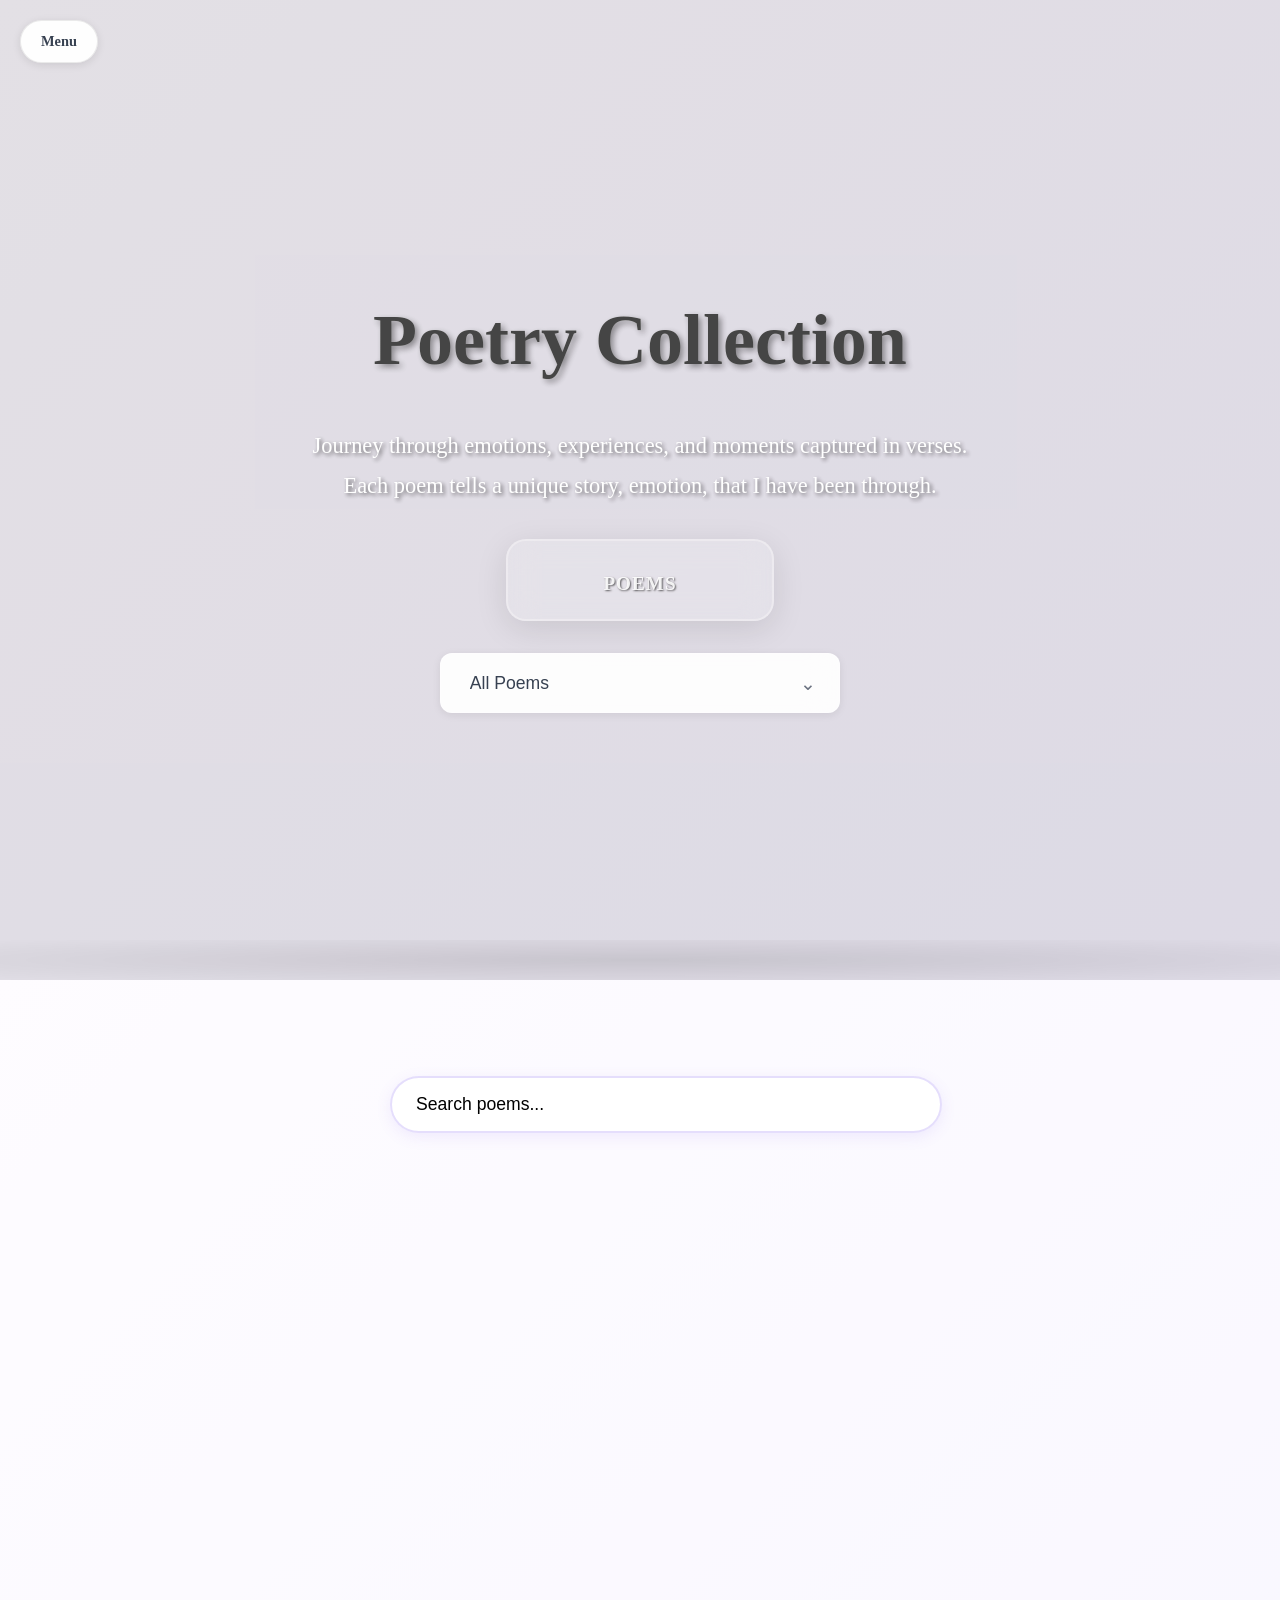
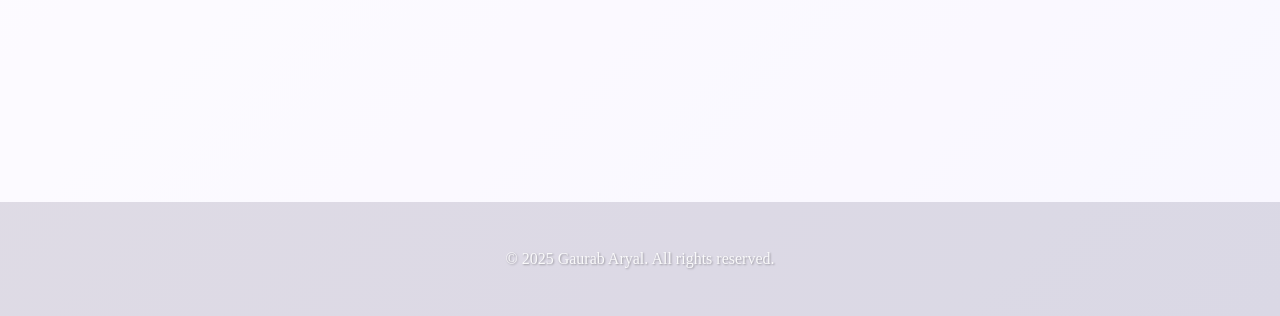
==== commit df9c1047: "removed all music , website laged too much , improper working '" ====
--- a/index.html
+++ b/index.html
@@ -12,15 +12,11 @@
   <title>My Poems | Gaurab</title>
 
   <link rel="stylesheet" href="css/styles.css">
-  <link rel="stylesheet" href="css/music.css">
   <link
     href="https://fonts.googleapis.com/css2?family=Playfair+Display:wght@400;700&family=Inter:wght@300;400;600&display=swap"
     rel="stylesheet">
   <!-- Favicon -->
   <link rel="icon" type="image/x-icon" href="/favicon.ico">
-  <!-- Music: preload audio file + run player script as early as possible -->
-  <link rel="preload" href="music/Cry - Cigarettes After Sex.mp3" as="audio" type="audio/mpeg">
-  <script src="js/music.js" async></script>
 
 </head>
 
